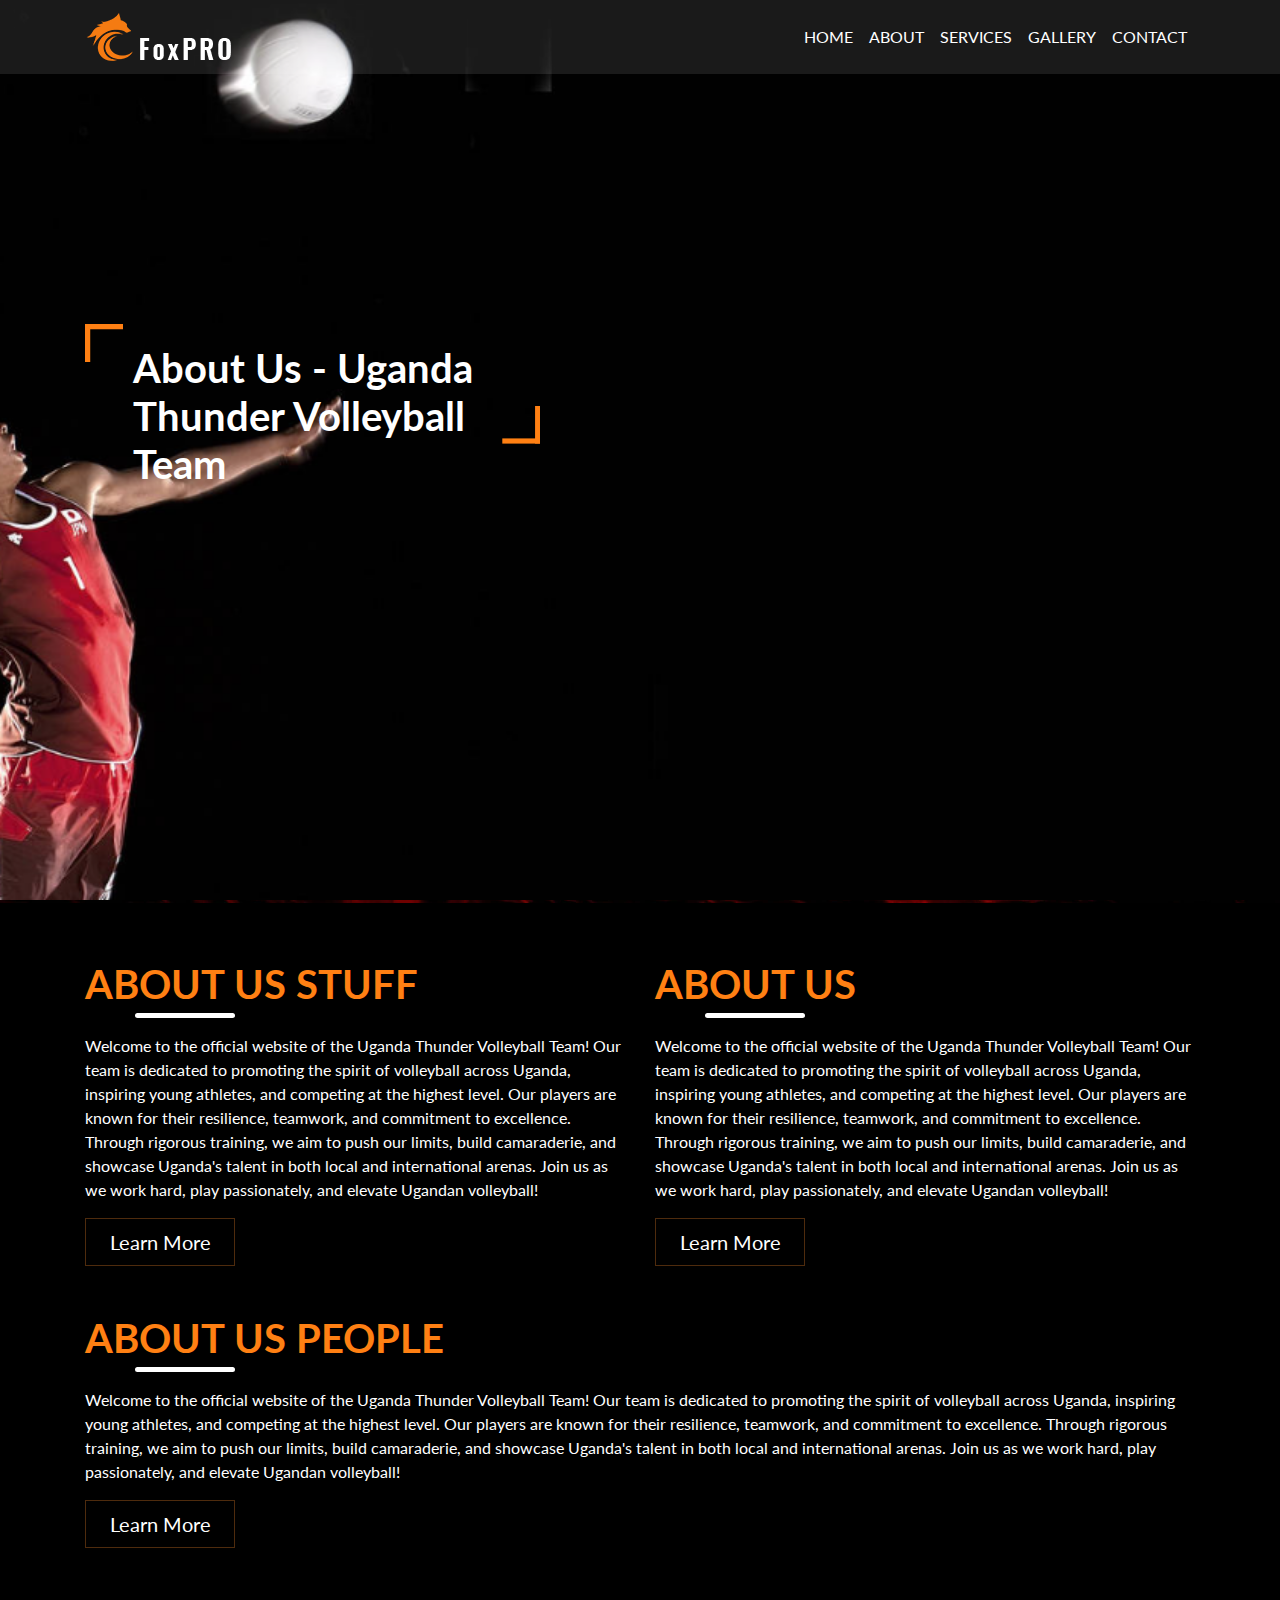
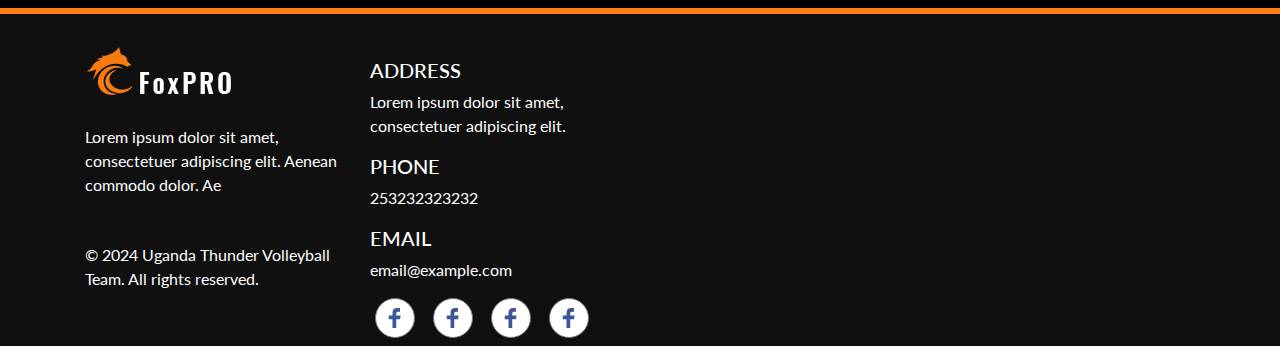
==== aboutus.html @ 73540e77 "sent pages" ====
<!doctype html>
<html lang="en">
<head>
  <!-- Required meta tags -->
  <meta charset="utf-8">
  <meta name="viewport" content="width=device-width, initial-scale=1, shrink-to-fit=no">
  <title>About Us - Volleyball Team</title>

  <!-- Bootstrap CSS -->
  <link href="css/animate.css" rel="stylesheet">
  <link rel="stylesheet" href="css/bootstrap.min.css" type="text/css">
  <link href="https://fonts.googleapis.com/css?family=Lato:300,400,700" rel="stylesheet">
  <link rel="stylesheet" href="css/style.css">
  <style>
    /* Background image for the about us section */
    .parallax-window2 {
      background-image: url('images/banner2.jpg');
      background-size: cover;
      background-position: center;
      background-attachment: fixed;
      height: 100vh; /* Adjust height as needed */
    }
  </style>
</head>
<body>
  <div class="container-fluid pl-0 pr-0 bg-img clearfix parallax-window2" data-parallax="scroll" data-image-src="images/banner2.jpg">
    <nav class="navbar navbar-expand-md navbar-dark">
      <div class="container"> 
        <!-- Brand --> 
        <a class="navbar-brand mr-auto" href="#"><img src="images/logo.png" alt="FoxPro" /></a> 
        
        <!-- Toggler/collapsibe Button -->
        <button class="navbar-toggler" type="button" data-toggle="collapse" data-target="#collapsibleNavbar"> <span class="navbar-toggler-icon"></span> </button>
        
        <!-- Navbar links -->
        <div class="collapse navbar-collapse" id="collapsibleNavbar">
          <ul class="navbar-nav ml-auto">
            <li class="nav-item"> <a class="nav-link" href="index.html">Home</a> </li>
            <li class="nav-item"> <a class="nav-link" href="aboutus.html">About</a> </li>
            <li class="nav-item"> <a class="nav-link" href="services.html">Services</a> </li>
            <li class="nav-item"> <a class="nav-link" href="gallery.html">Gallery</a> </li>
            <li class="nav-item"> <a class="nav-link" href="contact.html">Contact</a> </li>
          </ul>
        </div>
      </div>
    </nav>
    <div class="container">
      <div class="fh5co-banner-text-box">
        <div class="quote-box pl-5 pr-5 wow bounceInRight">
          <h2>About Us - Uganda Thunder Volleyball Team</h2>
        </div>
      </div>
    </div>
  </div>

  <!-- About Us Section -->
  <div id="about-us" class="container-fluid fh5co-about-us pl-0 pr-0 parallax-window">
    <div class="container">
      <div class="row">
        <!-- Left Side: ABOUT US STUFF -->
        <div class="col-md-6">
          <h2 class="wow bounceInLeft" data-wow-delay=".25s">ABOUT US STUFF</h2>
          <hr />
          <p class="wow bounceInRight" data-wow-delay=".25s">
            Welcome to the official website of the Uganda Thunder Volleyball Team! Our team is dedicated to promoting the spirit of volleyball across Uganda, inspiring young athletes, and competing at the highest level. Our players are known for their resilience, teamwork, and commitment to excellence. Through rigorous training, we aim to push our limits, build camaraderie, and showcase Uganda's talent in both local and international arenas. Join us as we work hard, play passionately, and elevate Ugandan volleyball!
          </p>
          <a class="btn btn-lg btn-outline-danger d-inline-block text-center mx-auto wow bounceInDown">Learn More</a> 
        </div>

        <!-- Right Side: ABOUT US -->
        <div class="col-md-6">
          <h2 class="wow bounceInLeft" data-wow-delay=".25s">ABOUT US</h2>
          <hr />
          <p class="wow bounceInRight" data-wow-delay=".25s">
            Welcome to the official website of the Uganda Thunder Volleyball Team! Our team is dedicated to promoting the spirit of volleyball across Uganda, inspiring young athletes, and competing at the highest level. Our players are known for their resilience, teamwork, and commitment to excellence. Through rigorous training, we aim to push our limits, build camaraderie, and showcase Uganda's talent in both local and international arenas. Join us as we work hard, play passionately, and elevate Ugandan volleyball!
          </p>
          <a class="btn btn-lg btn-outline-danger d-inline-block text-center mx-auto wow bounceInDown">Learn More</a> 
        </div>
      </div>

      <!-- ABOUT US PEOPLE Section Below -->
      <div class="row mt-5">
        <div class="col-md-12">
          <h2 class="wow bounceInLeft" data-wow-delay=".25s">ABOUT US PEOPLE</h2>
          <hr />
          <p class="wow bounceInRight" data-wow-delay=".25s">
            Welcome to the official website of the Uganda Thunder Volleyball Team! Our team is dedicated to promoting the spirit of volleyball across Uganda, inspiring young athletes, and competing at the highest level. Our players are known for their resilience, teamwork, and commitment to excellence. Through rigorous training, we aim to push our limits, build camaraderie, and showcase Uganda's talent in both local and international arenas. Join us as we work hard, play passionately, and elevate Ugandan volleyball!
          </p>
          <a class="btn btn-lg btn-outline-danger d-inline-block text-center mx-auto wow bounceInDown">Learn More</a> 
        </div>
      </div>
    </div>
  </div>

  <style>
    /* Apply background image to the about-us section */
    #about-us {
      background-image: url('images/volleyball-6dvotamb3ddiy7qw.jpg');
      background-size: cover;
      background-position: center;
      background-attachment: fixed;
      padding: 60px 0;
    }
  </style>

<!-- Footer Section -->
<footer class="container-fluid">
  <div class="container">
    <div class="row">
      <div class="col-md-3 footer1 d-flex wow bounceInLeft" data-wow-delay=".25s">
        <div class="d-flex flex-wrap align-content-center">
          <a href="#"><img src="images/logo.png" alt="logo" /></a>
          <p>Lorem ipsum dolor sit amet, consectetuer adipiscing elit. Aenean commodo dolor. Ae</p>
          <p>&copy; 2024 Uganda Thunder Volleyball Team. All rights reserved.</p>
        </div>
      </div>
      
      <div class="col-md-3 footer3 wow bounceInRight" data-wow-delay=".25s">
        <h5>ADDRESS</h5>
        <p>Lorem ipsum dolor sit amet, consectetuer adipiscing elit.</p>
        <h5>PHONE</h5>
        <p>253232323232</p>
        <h5>EMAIL</h5>
        <p>email@example.com</p>
        <div class="social-links">
          <ul class="nav nav-item">
            <li><a href="https://www.facebook.com/fh5co" class="btn btn-secondary mr-1 mb-2"><img src="images/facebook.png" alt="facebook" /></a></li>
            <li><a href="#" class="btn btn-secondary mr-1 ml-1 mb-2"><img src="images/facebook.png" alt="facebook" /></a></li>
            <li><a href="#" class="btn btn-secondary mr-1 ml-1 mb-2"><img src="images/facebook.png" alt="facebook" /></a></li>
            <li><a href="#" class="btn btn-secondary ml-1 mb-2"><img src="images/facebook.png" alt="facebook" /></a></li>
          </ul>
        </div>
      </div>
    </div>
  </div>
</footer>

  <!-- Optional JavaScript -->
  <script src="js/bootstrap.min.js"></script>
</body>
</html>
---- css/style.css ----
/*
 * Fox by FreeHTML5.co
 * Twitter: https://twitter.com/fh5co
 * Facebook: https://fb.com/fh5co
 * URL: https://freehtml5.co
 */

body {
  font-family: 'Lato', sans-serif;
  overflow: hidden;
  overflow-y: scroll;
  background-color: #000;
}
body .bg-img {
  background-repeat: no-repeat;
  background-position: center;
  padding-bottom: 100px;
}
body nav {
  background: rgba(255, 255, 255, 0.1);
}
body nav .navbar-nav a {
  font-size: 16px;
  text-transform: uppercase;
  color: #fff !important;
  transition: all 0.3s;
  -webkit-transition: all 0.3s;
  -ms-transition: all 0.3s;
  -o-transition: all 0.3s;
}
body nav .navbar-nav a:hover {
  color: #ff8013 !important;
}
body nav .navbar-nav .btn-danger {
  background: #ff8013;
  border-color: #ff8013;
  border-radius: 0;
}
body nav .navbar-nav .btn-danger:hover {
  background: #df6700;
  border-color: #df6700;
}

a, a:hover {
  color: #ff8013;
}

.fh5co-banner-text-box {
  position: relative;
  max-height: 120px;
  display: inline-block;
  margin-top: 250px;
}
.fh5co-banner-text-box .quote-box {
  max-width: 455px;
  padding: 20px 0;
}
.fh5co-banner-text-box .quote-box h2 {
  font-family: 'Lato', sans-serif;
  font-weight: 700;
  color: #fff;
  font-size: 40px;
}
.fh5co-banner-text-box .quote-box h2 span {
  color: #ff8013;
  font-size: 34px;
}
.fh5co-banner-text-box .quote-box::before {
  content: "";
  position: absolute;
  height: 38px;
  width: 38px;
  left: 0;
  top: 0;
  background: url("../images/right-quote.png");
  background-repeat: no-repeat;
}
.fh5co-banner-text-box .quote-box::after {
  content: "";
  position: absolute;
  height: 38px;
  width: 38px;
  background: url("../images/left-quote.png");
  background-repeat: no-repeat;
  right: 0;
  bottom: 0;
}
.fh5co-banner-text-box a {
  color: #fff;
  border-color: #4e2b0d;
  border-radius: 0;
  min-width: 150px;
}
.fh5co-banner-text-box a:hover {
  background: transparent;
  border-color: gray;
  color: #ff8013;
}

.fh5co-network, .fh5co-about-us {
  background: url("../images/about-bg.jpg");
  background-repeat: no-repeat;
  background-position: center;
  background-size: 100% 100%;
  padding: 50px 0;
  padding-top: 30px;
}
.fh5co-network figure, .fh5co-about-us figure {
  margin-top: -70px !important;
}
.fh5co-network h2, .fh5co-about-us h2 {
  color: #ff8013;
  font-family: 'Lato', sans-serif;
  font-weight: 700;
  font-size: 40px;
  margin-bottom: 0;
}
.fh5co-network h4, .fh5co-about-us h4, .fh5co-network h5, .fh5co-about-us h5, .fh5co-network p, .fh5co-about-us p {
  color: #282828;
  font-family: 'Lato', sans-serif;
  font-weight: 700;
}
.fh5co-network hr, .fh5co-about-us hr {
  border-color: #ff8013;
  border-width: 5px;
  max-width: 100px;
  margin-left: 0;
  border-radius: 5px;
}
.fh5co-network figure, .fh5co-about-us figure {
  text-align: center;
}

.fh5co-about-us {
  background: transparent;
  background-repeat: no-repeat;
  background-size: contain;
  background-position: center;
}
.fh5co-about-us p {
  color: #fff;
  font-family: 'Lato', sans-serif;
  font-weight: normal;
}
.fh5co-about-us hr {
  border-color: #fff;
  margin-left: 50px;
  margin-top: 5px;
}
.fh5co-about-us a {
  color: #fff !important;
  border-color: #4e2b0d;
  border-radius: 0;
  min-width: 150px;
}
.fh5co-about-us a:hover {
  background: transparent;
  border-color: gray;
  color: #ff8013;
}

.fh5co-content-box {
  background: #464646;
  padding-bottom: 100px;
}
.fh5co-content-box .pr-0 img {
  margin-top: -128px;
}
.fh5co-content-box img {
  width: 100%;
}
.fh5co-content-box .card-img-overlay {
  color: #fff;
  text-align: center;
  top: 35%;
}
.fh5co-content-box .trainers {
  position: relative;
  padding: 50px 0;
  margin: 70px 0;
  background: url("../images/gym2.jpg");
  background-repeat: no-repeat;
  background-position: center;
  background-color: #000;
}
.fh5co-content-box .trainers .bg-50 {
  background: rgba(0, 0, 0, 0.3);
}
.fh5co-content-box .trainers .card {
  border: none;
  background: transparent;
}
.fh5co-content-box .trainers .card img {
  max-width: 250px;
  margin: 0 auto;
  max-height: 250px;
}
.fh5co-content-box .trainers .card .card-body {
  background: #ccc;
  border-radius: 15px;
  padding: 30px 20px;
  margin-top: 30px;
  padding-bottom: 50px;
}
.fh5co-content-box .trainers .card .card-body::before {
  content: "";
  position: absolute;
  border: 20px solid #ccc;
  border-color: transparent transparent #ccc transparent;
  margin-top: -70px;
  text-align: center;
  margin-left: -15px;
}
.fh5co-content-box .trainers .quote-box2 {
  color: #fff;
  max-width: 250px;
  position: relative;
  text-align: center;
  margin: auto;
  margin-bottom: 50px;
}
.fh5co-content-box .trainers .quote-box2::before {
  content: "";
  position: absolute;
  height: 20px;
  width: 20px;
  left: 0;
  top: -10px;
  background: url("../images/right-quote-white.png");
  background-repeat: no-repeat;
  background-size: 100% 100%;
}
.fh5co-content-box .trainers .quote-box2::after {
  content: "";
  position: absolute;
  height: 20px;
  width: 20px;
  background: url("../images/left-quote-white.png");
  background-repeat: no-repeat;
  right: 0;
  bottom: -10px;
  background-size: 100% 100%;
}
.fh5co-content-box .trainers::before, .fh5co-content-box .trainers::after {
  content: "";
  position: absolute;
  border: 5px solid #ff8013;
  width: 100%;
  top: -10px;
}
.fh5co-content-box .trainers::before {
  bottom: -10px;
  top: auto;
}
.fh5co-content-box .gallery .card {
  border: none;
  background: transparent;
}
.fh5co-content-box .gallery .card img {
  border-radius: 0;
  max-height: 580px;
}
.fh5co-content-box .gallery .card .card-body {
  background: #ff8013;
}
.fh5co-content-box .gallery .card .card-body h4 {
  color: #fff;
}
.fh5co-content-box .gallery .card .card-body p {
  font-family: 'Lato', sans-serif;
  font-weight: 700;
}

footer {
  background: #101011;
  color: #fff;
}
footer .footer1 p {
  margin-top: 30px;
}
footer .footer2 h4 {
  color: #ff8013;
  font-family: 'Lato', sans-serif;
  font-weight: 700;
  text-align: center;
  margin: 20px auto;
}
footer .footer2 .form-box {
  background: #fff;
  padding: 20px 30px;
  margin-top: -30px;
}
footer .footer2 input[type='text'], footer .footer2 input[type='email'] {
  background: transparent;
  border-radius: 0;
  border: none;
  border-bottom: 2px solid #000;
}
footer .footer2 input[type='text']:focus, footer .footer2 input[type='email']:focus {
  box-shadow: none;
  border-color: #ff8013;
}
footer .footer2 .btn {
  min-width: 150px;
  border-radius: 0;
}
footer .footer2 ::-webkit-input-placeholder {
  /* Chrome/Opera/Safari */
  color: #262626;
}
footer .footer2 ::-moz-placeholder {
  /* Firefox 19+ */
  color: #262626;
}
footer .footer2 :-ms-input-placeholder {
  /* IE 10+ */
  color: #262626;
}
footer .footer2 :-moz-placeholder {
  /* Firefox 18- */
  color: #262626;
}
footer .footer3 {
  padding-top: 50px;
}
footer .footer3 a {
  background: #fff;
  border-radius: 50%;
  height: 40px;
  width: 40px;
  padding: 0;
  padding-top: 5px;
}
footer .footer3 a:hover {
  background: #ff8013;
}
footer .footer3 .nav-item li {
  margin: 0 5px;
}
footer .table td, footer .table th {
  border: none;
}

footer::before {
  content: "";
  position: absolute;
  border: 3px solid #ff8013;
  width: 100%;
  left: 0;
}

@media (max-width: 1199px) {
  .fh5co-content-box .pr-0 img {
    margin-top: -107px;
  }
}
@media (max-width: 991px) {
  .fh5co-content-box .pr-0 img {
    margin-top: -78px;
  }
  .fh5co-content-box .card-img-overlay {
    top: 20%;
  }
}
@media (max-width: 767px) {
  body nav .navbar-nav {
    margin-left: 0 !important;
    max-width: 50px;
  }

  .fh5co-network figure, .fh5co-about-us figure {
    margin-top: 0 !important;
  }

  .fh5co-content-box .pr-0 img {
    margin: 20px auto;
  }
  .fh5co-content-box .col-md-5 {
    padding: 0 !important;
  }
  .fh5co-content-box .col-md-7 {
    padding: 0 !important;
  }

  .gallery .card {
    margin-bottom: 25px;
  }

  .footer1 {
    min-height: 150px;
  }

  .footer2 .form-box {
    margin-top: 0 !important;
  }
}
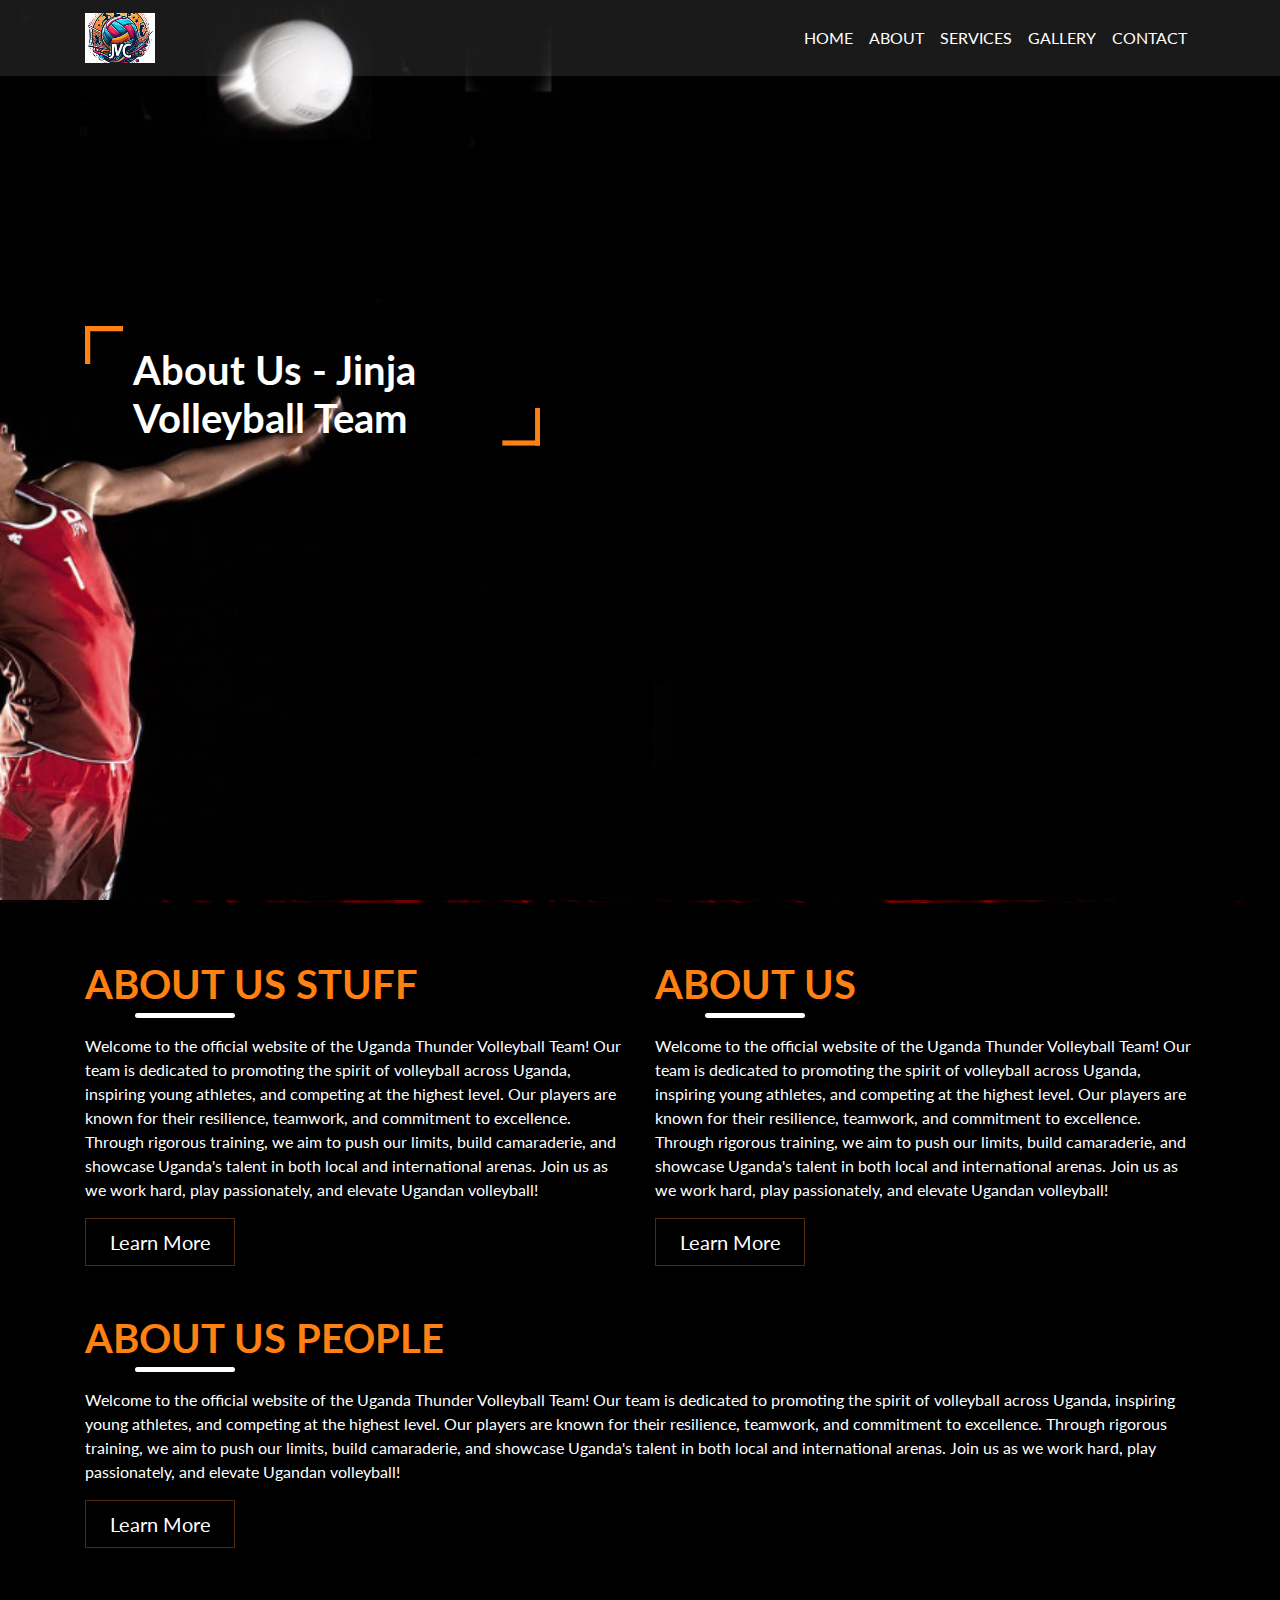
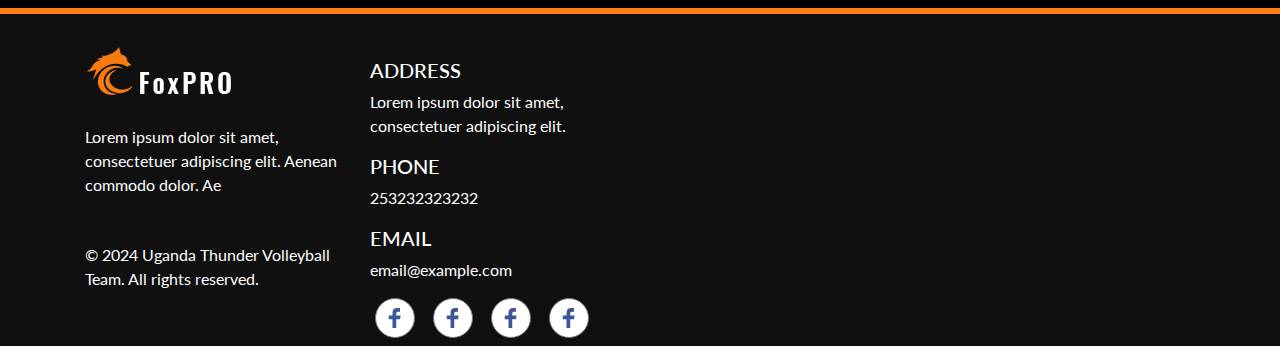
==== commit 3394b9d3: "sent pages" ====
--- a/aboutus.html
+++ b/aboutus.html
@@ -4,7 +4,7 @@
   <!-- Required meta tags -->
   <meta charset="utf-8">
   <meta name="viewport" content="width=device-width, initial-scale=1, shrink-to-fit=no">
-  <title>About Us - Volleyball Team</title>
+  <title>About Us - Jinja Volleyball Team</title>
 
   <!-- Bootstrap CSS -->
   <link href="css/animate.css" rel="stylesheet">
@@ -27,7 +27,7 @@
     <nav class="navbar navbar-expand-md navbar-dark">
       <div class="container"> 
         <!-- Brand --> 
-        <a class="navbar-brand mr-auto" href="#"><img src="images/logo.png" alt="FoxPro" /></a> 
+        <a class="navbar-brand mr-auto" href="#"><img src="images/image-70x50.jpg" alt="Jinja Volleyball Team" /></a> 
         
         <!-- Toggler/collapsibe Button -->
         <button class="navbar-toggler" type="button" data-toggle="collapse" data-target="#collapsibleNavbar"> <span class="navbar-toggler-icon"></span> </button>
@@ -47,7 +47,7 @@
     <div class="container">
       <div class="fh5co-banner-text-box">
         <div class="quote-box pl-5 pr-5 wow bounceInRight">
-          <h2>About Us - Uganda Thunder Volleyball Team</h2>
+          <h2>About Us - Jinja Volleyball Team</h2>
         </div>
       </div>
     </div>
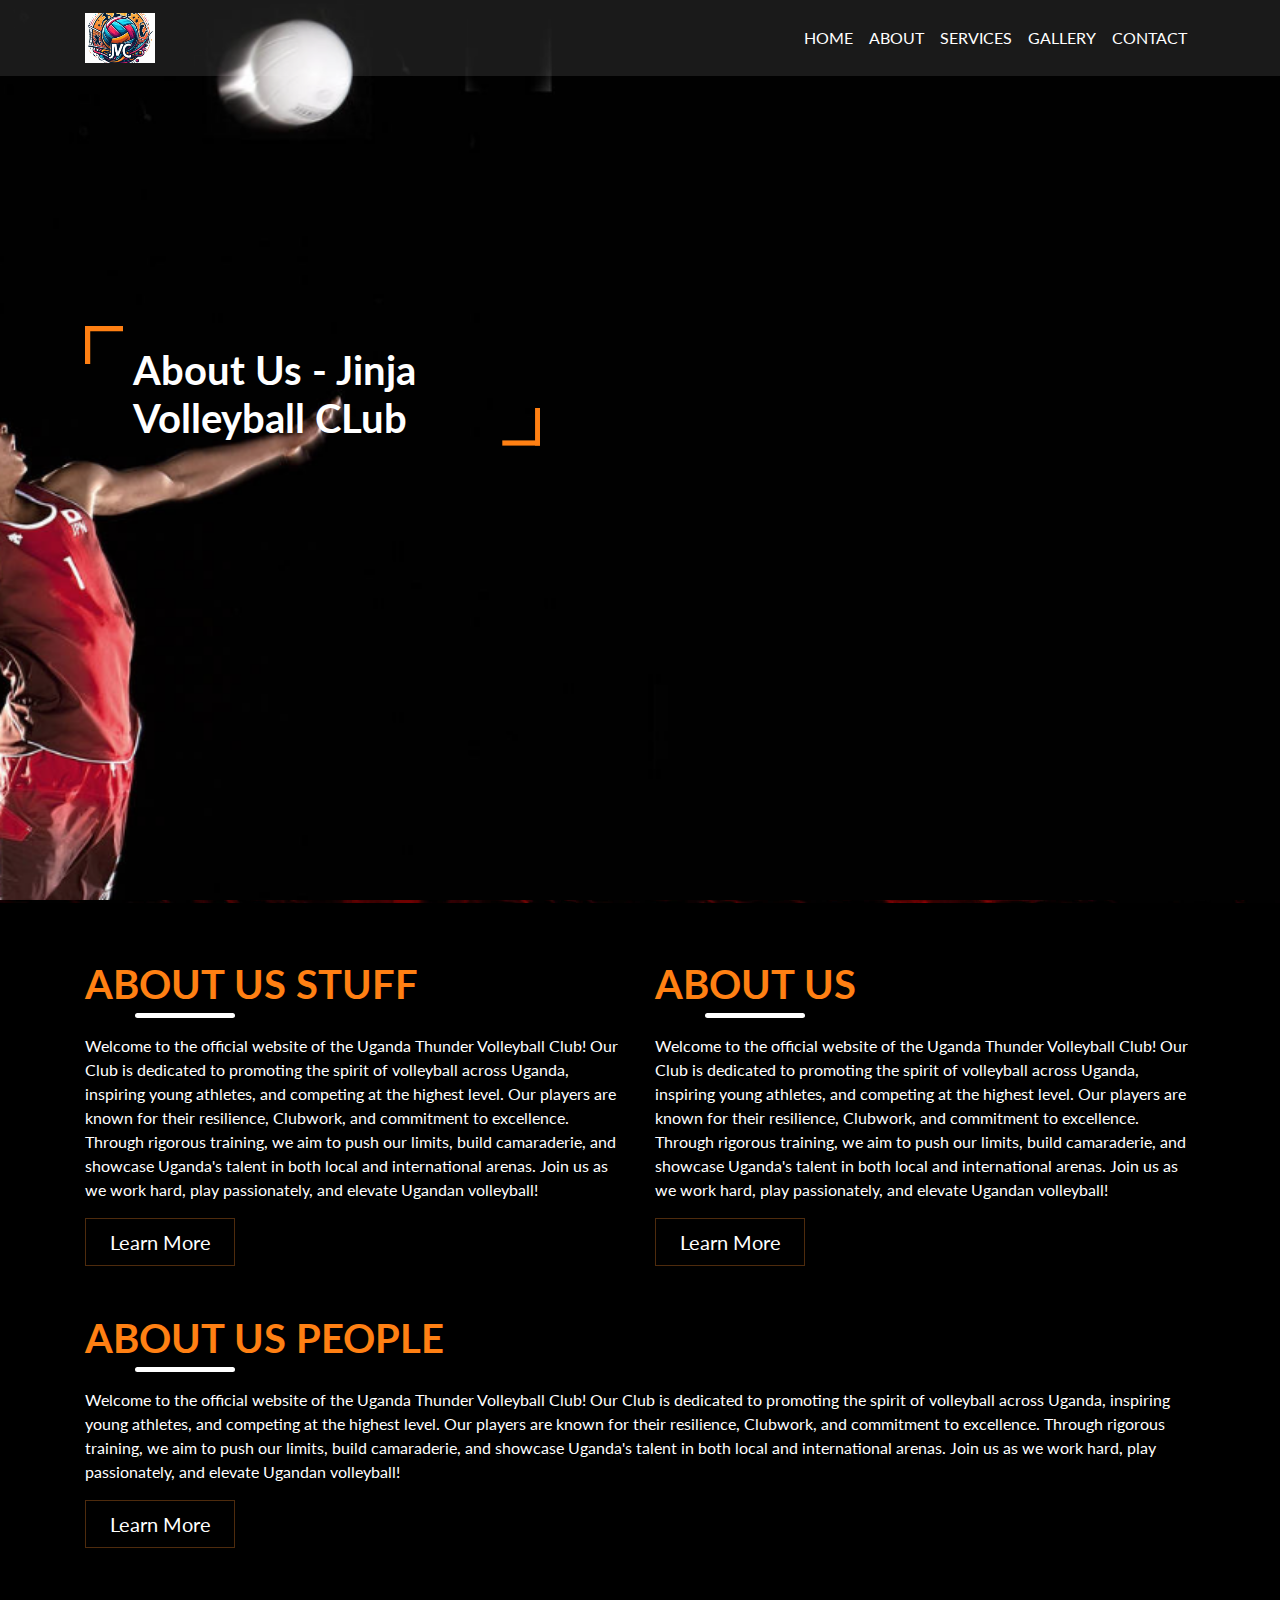
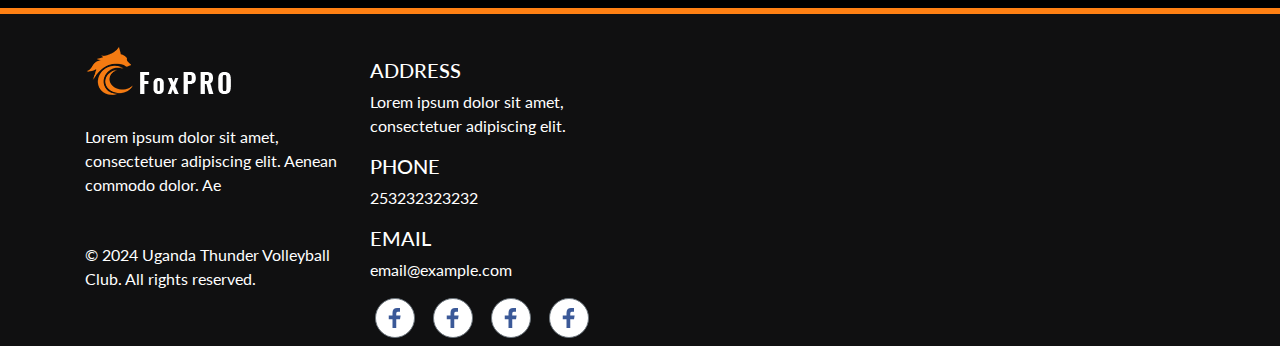
==== commit 6683a683: "blue" ====
--- a/aboutus.html
+++ b/aboutus.html
@@ -4,7 +4,7 @@
   <!-- Required meta tags -->
   <meta charset="utf-8">
   <meta name="viewport" content="width=device-width, initial-scale=1, shrink-to-fit=no">
-  <title>About Us - Jinja Volleyball Team</title>
+  <title>About Us - Jinja Volleyball CLub</title>
 
   <!-- Bootstrap CSS -->
   <link href="css/animate.css" rel="stylesheet">
@@ -27,7 +27,7 @@
     <nav class="navbar navbar-expand-md navbar-dark">
       <div class="container"> 
         <!-- Brand --> 
-        <a class="navbar-brand mr-auto" href="#"><img src="images/image-70x50.jpg" alt="Jinja Volleyball Team" /></a> 
+        <a class="navbar-brand mr-auto" href="#"><img src="images/image-70x50.jpg" alt="Jinja Volleyball Club" /></a> 
         
         <!-- Toggler/collapsibe Button -->
         <button class="navbar-toggler" type="button" data-toggle="collapse" data-target="#collapsibleNavbar"> <span class="navbar-toggler-icon"></span> </button>
@@ -47,7 +47,7 @@
     <div class="container">
       <div class="fh5co-banner-text-box">
         <div class="quote-box pl-5 pr-5 wow bounceInRight">
-          <h2>About Us - Jinja Volleyball Team</h2>
+          <h2>About Us - Jinja Volleyball CLub</h2>
         </div>
       </div>
     </div>
@@ -62,7 +62,7 @@
           <h2 class="wow bounceInLeft" data-wow-delay=".25s">ABOUT US STUFF</h2>
           <hr />
           <p class="wow bounceInRight" data-wow-delay=".25s">
-            Welcome to the official website of the Uganda Thunder Volleyball Team! Our team is dedicated to promoting the spirit of volleyball across Uganda, inspiring young athletes, and competing at the highest level. Our players are known for their resilience, teamwork, and commitment to excellence. Through rigorous training, we aim to push our limits, build camaraderie, and showcase Uganda's talent in both local and international arenas. Join us as we work hard, play passionately, and elevate Ugandan volleyball!
+            Welcome to the official website of the Uganda Thunder Volleyball Club! Our Club is dedicated to promoting the spirit of volleyball across Uganda, inspiring young athletes, and competing at the highest level. Our players are known for their resilience, Clubwork, and commitment to excellence. Through rigorous training, we aim to push our limits, build camaraderie, and showcase Uganda's talent in both local and international arenas. Join us as we work hard, play passionately, and elevate Ugandan volleyball!
           </p>
           <a class="btn btn-lg btn-outline-danger d-inline-block text-center mx-auto wow bounceInDown">Learn More</a> 
         </div>
@@ -72,7 +72,7 @@
           <h2 class="wow bounceInLeft" data-wow-delay=".25s">ABOUT US</h2>
           <hr />
           <p class="wow bounceInRight" data-wow-delay=".25s">
-            Welcome to the official website of the Uganda Thunder Volleyball Team! Our team is dedicated to promoting the spirit of volleyball across Uganda, inspiring young athletes, and competing at the highest level. Our players are known for their resilience, teamwork, and commitment to excellence. Through rigorous training, we aim to push our limits, build camaraderie, and showcase Uganda's talent in both local and international arenas. Join us as we work hard, play passionately, and elevate Ugandan volleyball!
+            Welcome to the official website of the Uganda Thunder Volleyball Club! Our Club is dedicated to promoting the spirit of volleyball across Uganda, inspiring young athletes, and competing at the highest level. Our players are known for their resilience, Clubwork, and commitment to excellence. Through rigorous training, we aim to push our limits, build camaraderie, and showcase Uganda's talent in both local and international arenas. Join us as we work hard, play passionately, and elevate Ugandan volleyball!
           </p>
           <a class="btn btn-lg btn-outline-danger d-inline-block text-center mx-auto wow bounceInDown">Learn More</a> 
         </div>
@@ -84,7 +84,7 @@
           <h2 class="wow bounceInLeft" data-wow-delay=".25s">ABOUT US PEOPLE</h2>
           <hr />
           <p class="wow bounceInRight" data-wow-delay=".25s">
-            Welcome to the official website of the Uganda Thunder Volleyball Team! Our team is dedicated to promoting the spirit of volleyball across Uganda, inspiring young athletes, and competing at the highest level. Our players are known for their resilience, teamwork, and commitment to excellence. Through rigorous training, we aim to push our limits, build camaraderie, and showcase Uganda's talent in both local and international arenas. Join us as we work hard, play passionately, and elevate Ugandan volleyball!
+            Welcome to the official website of the Uganda Thunder Volleyball Club! Our Club is dedicated to promoting the spirit of volleyball across Uganda, inspiring young athletes, and competing at the highest level. Our players are known for their resilience, Clubwork, and commitment to excellence. Through rigorous training, we aim to push our limits, build camaraderie, and showcase Uganda's talent in both local and international arenas. Join us as we work hard, play passionately, and elevate Ugandan volleyball!
           </p>
           <a class="btn btn-lg btn-outline-danger d-inline-block text-center mx-auto wow bounceInDown">Learn More</a> 
         </div>
@@ -111,7 +111,7 @@
         <div class="d-flex flex-wrap align-content-center">
           <a href="#"><img src="images/logo.png" alt="logo" /></a>
           <p>Lorem ipsum dolor sit amet, consectetuer adipiscing elit. Aenean commodo dolor. Ae</p>
-          <p>&copy; 2024 Uganda Thunder Volleyball Team. All rights reserved.</p>
+          <p>&copy; 2024 Uganda Thunder Volleyball Club. All rights reserved.</p>
         </div>
       </div>
       
